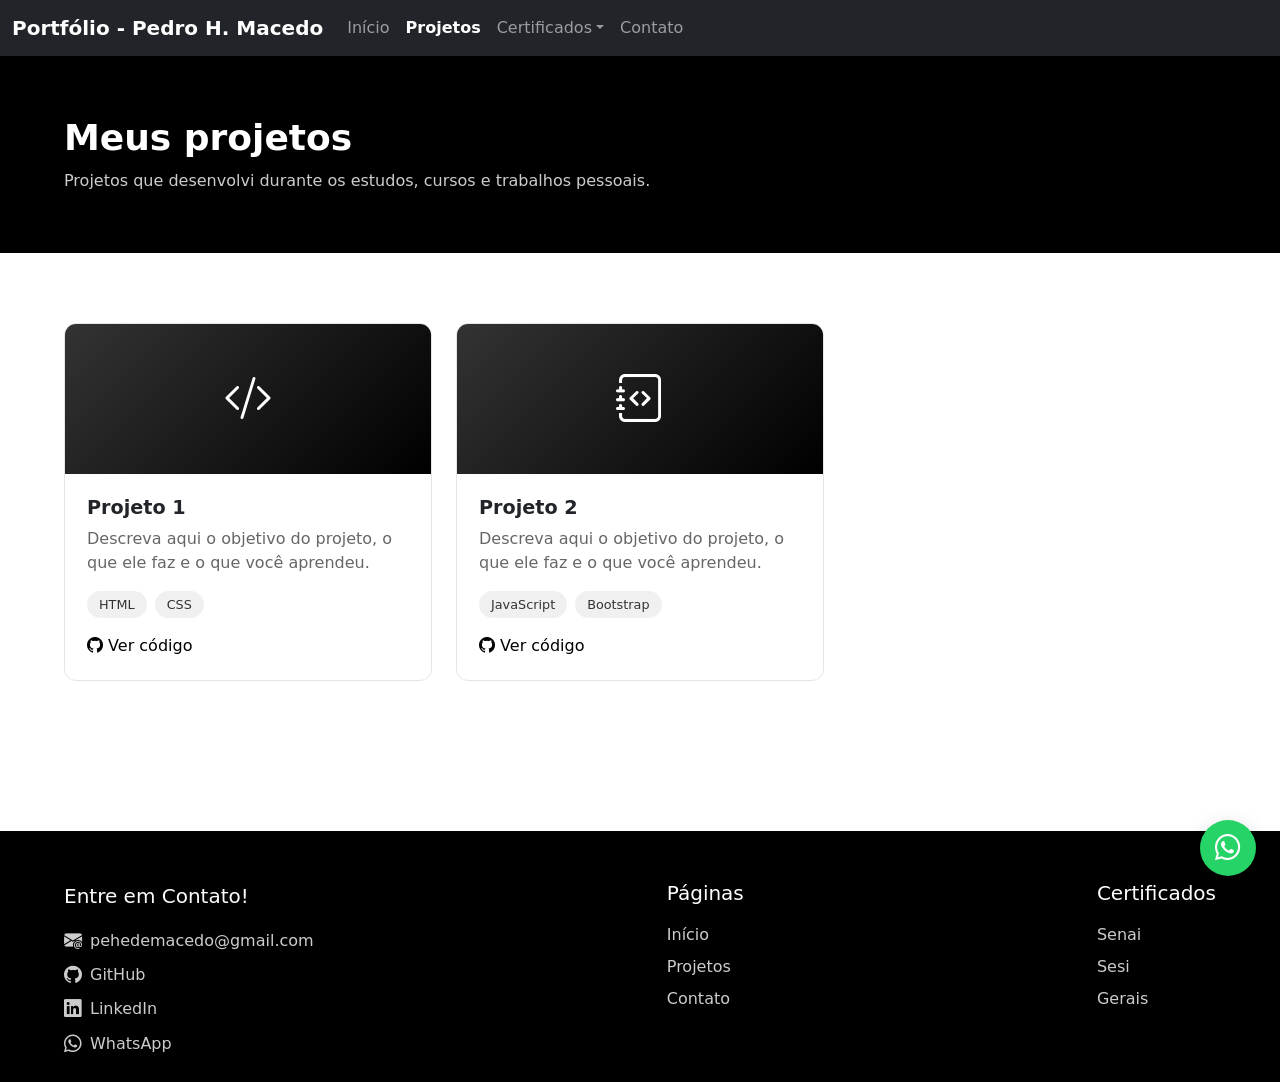
==== pages/projetos.html @ 0c910631 "Add files via upload" ====
<!doctype html>
<html lang="pt-br">

<head>
    <meta charset="utf-8">
    <meta name="viewport" content="width=device-width, initial-scale=1">
    <title>Projetos - Pedro H. Macedo</title>
    <link rel="stylesheet" href="../css/style.css">
    <link rel="stylesheet" href="https://cdn.jsdelivr.net/npm/bootstrap-icons@1.11.3/font/bootstrap-icons.min.css">
    <link href="https://cdn.jsdelivr.net/npm/bootstrap@5.3.8/dist/css/bootstrap.min.css" rel="stylesheet"
        integrity="sha384-sRIl4kxILFvY47J16cr9ZwB07vP4J8+LH7qKQnuqkuIAvNWLzeN8tE5YBujZqJLB" crossorigin="anonymous">
    <script>document.documentElement.classList.add("js");</script>
</head>

<body>
    <nav class="navbar navbar-expand-md navbar-dark bg-dark" aria-label="Navegação principal">
        <div class="container-fluid">
            <a class="navbar-brand" href="/index.html">Portfólio - Pedro H. Macedo</a>
            <button class="navbar-toggler" type="button" data-bs-toggle="collapse" data-bs-target="#menuPrincipal"
                aria-controls="menuPrincipal" aria-expanded="false" aria-label="Alternar navegação">
                <span class="navbar-toggler-icon"></span>
            </button>
            <div class="collapse navbar-collapse" id="menuPrincipal">
                <ul class="navbar-nav me-auto mb-2 mb-md-0">
                    <li class="nav-item">
                        <a class="nav-link" href="/index.html">Início</a>
                    </li>
                    <li class="nav-item">
                        <a class="nav-link active" aria-current="page" href="/pages/projetos.html">Projetos</a>
                    </li>
                    <li class="nav-item dropdown">
                        <a class="nav-link dropdown-toggle" href="#" data-bs-toggle="dropdown"
                            aria-expanded="false">Certificados</a>
                        <ul class="dropdown-menu">
                            <li><a class="dropdown-item" href="/pages/certificados/senai.html">Senai</a></li>
                            <li><a class="dropdown-item" href="/pages/certificados/sesi.html">Sesi</a></li>
                            <li><a class="dropdown-item" href="/pages/certificados/gerais.html">Gerais</a></li>
                        </ul>
                    </li>
                    <li class="nav-item">
                        <a class="nav-link" href="/index.html#contato">Contato</a>
                    </li>
                </ul>
            </div>
        </div>
    </nav>

    <header class="pagina-topo">
        <div class="secao-container">
            <h1>Meus projetos</h1>
            <p>Projetos que desenvolvi durante os estudos, cursos e trabalhos pessoais.</p>
        </div>
    </header>

    <main>
        <section class="secao reveal">
            <div class="secao-container">
                <div class="row g-4">
                    <div class="col-md-6 col-lg-4">
                        <article class="projeto-card">
                            <div class="projeto-thumb"><i class="bi bi-code-slash"></i></div>
                            <div class="projeto-corpo">
                                <h3>Projeto 1</h3>
                                <p>Descreva aqui o objetivo do projeto, o que ele faz e o que você aprendeu.</p>
                                <div class="projeto-tags">
                                    <span class="tag">HTML</span>
                                    <span class="tag">CSS</span>
                                </div>
                                <a class="projeto-link" href="https://github.com/pehedemacedo" target="_blank"
                                    rel="noopener">
                                    <i class="bi bi-github"></i> Ver código
                                </a>
                            </div>
                        </article>
                    </div>

                    <div class="col-md-6 col-lg-4">
                        <article class="projeto-card">
                            <div class="projeto-thumb"><i class="bi bi-journal-code"></i></div>
                            <div class="projeto-corpo">
                                <h3>Projeto 2</h3>
                                <p>Descreva aqui o objetivo do projeto, o que ele faz e o que você aprendeu.</p>
                                <div class="projeto-tags">
                                    <span class="tag">JavaScript</span>
                                    <span class="tag">Bootstrap</span>
                                </div>
                                <a class="projeto-link" href="https://github.com/pehedemacedo" target="_blank"
                                    rel="noopener">
                                    <i class="bi bi-github"></i> Ver código
                                </a>
                            </div>
                        </article>
                    </div>

                    <!-- <div class="col-md-6 col-lg-4">
                        <article class="projeto-card">
                            <div class="projeto-thumb"><i class="bi bi-camera-fill"></i></div>
                            <div class="projeto-corpo">
                                <h3>Projeto 6</h3>
                                <p>Descreva aqui o objetivo do projeto, o que ele faz e o que você aprendeu.</p>
                                <div class="projeto-tags">
                                    <span class="tag">HTML</span>
                                    <span class="tag">Git</span>
                                </div>
                                <a class="projeto-link" href="https://github.com/pehedemacedo" target="_blank"
                                    rel="noopener">
                                    <i class="bi bi-github"></i> Ver código
                                </a>
                            </div>
                        </article>
                    </div> -->

                </div>
            </div>
        </section>


    </main>

    <footer class="footer">
        <div class="footer-container">
            <div class="footer-sub">
                <p>Entre em Contato!</p>

                <div class="footer-contato">
                    <a href="mailto:pehedemacedo@gmail.com">
                        <i class="bi bi-envelope-at-fill"></i>
                        pehedemacedo@gmail.com
                    </a>

                    <a href="https://github.com/pehedemacedo" target="_blank" rel="noopener">
                        <i class="bi bi-github"></i>
                        GitHub
                    </a>

                    <a href="https://br.linkedin.com/in/pedro-henrique-de-macedo-b0b282435" target="_blank"
                        rel="noopener">
                        <i class="bi bi-linkedin"></i>
                        LinkedIn
                    </a>

                    <a href="https://wa.me/5511966451310" target="_blank" rel="noopener">
                        <i class="bi bi-whatsapp"></i>
                        WhatsApp
                    </a>
                </div>
            </div>

            <div class="footer-links">
                <h5>Páginas</h5>

                <a href="/index.html">Início</a>
                <a href="/pages/projetos.html">Projetos</a>
                <a href="/index.html#contato">Contato</a>
            </div>

            <div class="footer-links">
                <h5>Certificados</h5>

                <a href="/pages/certificados/senai.html">Senai</a>
                <a href="/pages/certificados/sesi.html">Sesi</a>
                <a href="/pages/certificados/gerais.html">Gerais</a>
            </div>
        </div>
    </footer>

    <a class="whatsapp-flutuante" href="https://wa.me/5511966451310" target="_blank" rel="noopener"
        aria-label="Falar no WhatsApp">
        <i class="bi bi-whatsapp"></i>
    </a>

    <button class="voltar-topo" id="voltarTopo" type="button" aria-label="Voltar ao topo">
        <i class="bi bi-arrow-up"></i>
    </button>

    <script src="https://cdn.jsdelivr.net/npm/bootstrap@5.3.8/dist/js/bootstrap.bundle.min.js"
        integrity="sha384-FKyoEForCGlyvwx9Hj09JcYn3nv7wiPVlz7YYwJrWVcXK/BmnVDxM+D2scQbITxI"
        crossorigin="anonymous"></script>
    <script src="/js/main.js"></script>
</body>

</html>
---- css/style.css ----
html {
    scroll-behavior: smooth;
}

/* base */
body {
    background-color: #ffffff;
    color: #111111;
}

/* navbar */
.navbar-brand {
    font-weight: 600;
}

.navbar .nav-link.active {
    font-weight: 600;
}

/* hero */
.hero {
    background-color: #000;
    color: #fff;
    padding: 80px 0;
}

.hero-container {
    width: 90%;
    max-width: 1200px;
    margin: 0 auto;
    display: flex;
    align-items: center;
    justify-content: space-between;
    gap: 50px;
}

.hero-tag {
    display: inline-block;
    padding: 6px 14px;
    margin-bottom: 16px;
    border: 1px solid #444;
    border-radius: 999px;
    font-size: 0.85rem;
    color: #ccc;
}

.hero-texto h1 {
    font-size: 2.75rem;
    font-weight: 700;
    margin-bottom: 16px;
}

.hero-texto p {
    max-width: 520px;
    font-size: 1.1rem;
    color: #ccc;
}

.hero-acoes {
    display: flex;
    flex-wrap: wrap;
    gap: 12px;
    margin-top: 28px;
}

.hero-avatar {
    width: 220px;
    height: 220px;
    flex-shrink: 0;
    border: 4px solid #333;
    border-radius: 50%;
    object-fit: cover;
}

/* secoes */
.secao {
    padding: 70px 0;
}

.secao-container {
    width: 90%;
    max-width: 1200px;
    margin: 0 auto;
}

.secao-titulo {
    font-size: 2rem;
    font-weight: 700;
    margin-bottom: 12px;
}

.secao-texto {
    max-width: 720px;
    margin-bottom: 32px;
    color: #555;
}

.secao-acao {
    margin-top: 40px;
    text-align: center;
}

.pagina-topo {
    background-color: #000;
    color: #fff;
    padding: 60px 0;
}

.pagina-topo h1 {
    font-size: 2.25rem;
    font-weight: 700;
    margin-bottom: 10px;
}

.pagina-topo p {
    max-width: 720px;
    margin: 0;
    color: #ccc;
}
/* sobre */
.sobre-infos {
    display: flex;
    flex-wrap: wrap;
    gap: 14px 32px;
    list-style: none;
    padding: 0;
    margin: 0;
}

.sobre-infos li {
    display: flex;
    align-items: center;
    gap: 8px;
    color: #333;
}

.sobre-infos i {
    color: #000;
}

/* skills */
.skills {
    display: flex;
    flex-wrap: wrap;
    gap: 12px;
}

.skill {
    display: inline-flex;
    align-items: center;
    gap: 8px;
    padding: 10px 18px;
    border: 1px solid #ddd;
    border-radius: 999px;
    background-color: #f7f7f7;
    font-weight: 500;
}

/* projetos */
.projeto-card {
    height: 100%;
    display: flex;
    flex-direction: column;
    border: 1px solid #e5e5e5;
    border-radius: 12px;
    background-color: #fff;
    overflow: hidden;
    transition: transform 0.25s ease, box-shadow 0.25s ease;
}

.projeto-card:hover {
    transform: translateY(-6px);
    box-shadow: 0 12px 28px rgba(0, 0, 0, 0.12);
}

.projeto-thumb {
    height: 150px;
    display: flex;
    align-items: center;
    justify-content: center;
    font-size: 3rem;
    color: #fff;
    background: linear-gradient(135deg, #333333, #000000);
}

.projeto-corpo {
    display: flex;
    flex-direction: column;
    flex-grow: 1;
    padding: 22px;
}

.projeto-corpo h3 {
    font-size: 1.2rem;
    font-weight: 600;
    margin-bottom: 8px;
}

.projeto-corpo p {
    flex-grow: 1;
    color: #666;
}

.projeto-tags {
    display: flex;
    flex-wrap: wrap;
    gap: 8px;
    margin-bottom: 16px;
}

.tag {
    padding: 4px 12px;
    border-radius: 999px;
    background-color: #f0f0f0;
    font-size: 0.8rem;
    color: #333;
}

.projeto-link {
    font-weight: 500;
    color: #000;
    text-decoration: none;
}

.projeto-link:hover {
    color: #000;
    text-decoration: underline;
}
/* certificados */
.cert-resumo {
    display: block;
    height: 100%;
    padding: 28px;
    border: 1px solid #e5e5e5;
    border-radius: 12px;
    background-color: #fff;
    color: #111;
    text-decoration: none;
    transition: transform 0.25s ease, box-shadow 0.25s ease;
}

.cert-resumo:hover {
    transform: translateY(-6px);
    box-shadow: 0 12px 28px rgba(0, 0, 0, 0.12);
    color: #111;
}

.cert-resumo i {
    display: block;
    margin-bottom: 14px;
    font-size: 2rem;
}

.cert-resumo h3 {
    font-size: 1.15rem;
    font-weight: 600;
    margin-bottom: 8px;
}

.cert-resumo p {
    margin: 0;
    color: #666;
}

.cert-card {
    height: 100%;
    display: flex;
    flex-direction: column;
    border: 1px solid #e5e5e5;
    border-radius: 12px;
    background-color: #fff;
    overflow: hidden;
}

.cert-thumb {
    width: 100%;
    height: 170px;
    display: flex;
    align-items: center;
    justify-content: center;
    padding: 0;
    border: none;
    font-size: 2.75rem;
    color: #fff;
    background: linear-gradient(135deg, #333333, #000000);
    cursor: pointer;
}

.cert-corpo {
    padding: 22px;
}

.cert-corpo h3 {
    font-size: 1.15rem;
    font-weight: 600;
    margin-bottom: 12px;
}

.cert-meta {
    display: flex;
    flex-direction: column;
    gap: 6px;
    list-style: none;
    padding: 0;
    margin: 0;
    color: #555;
}

.cert-meta li {
    display: flex;
    align-items: center;
    gap: 8px;
}

.cert-preview {
    display: flex;
    align-items: center;
    justify-content: center;
    aspect-ratio: 4 / 3;
    border-radius: 8px;
    font-size: 4rem;
    color: #fff;
    background: linear-gradient(135deg, #333333, #000000);
}

/* contato */
.contato {
    background-color: #f7f7f7;
}

.contato-canais {
    display: grid;
    grid-template-columns: repeat(4, minmax(0, 1fr));
    gap: 16px;
}

.contato-canal {
    display: flex;
    flex-direction: column;
    align-items: center;
    gap: 6px;
    padding: 26px 16px;
    border: 1px solid #e5e5e5;
    border-radius: 12px;
    background-color: #fff;
    color: #111;
    text-align: center;
    text-decoration: none;
    transition: transform 0.25s ease, box-shadow 0.25s ease;
}

.contato-canal:hover {
    transform: translateY(-6px);
    box-shadow: 0 12px 28px rgba(0, 0, 0, 0.12);
    color: #111;
}

.contato-canal i {
    margin-bottom: 4px;
    font-size: 1.75rem;
}

.contato-canal span {
    font-size: 0.85rem;
    color: #777;
}

.contato-canal strong {
    font-weight: 600;
    word-break: break-word;
}
/* footer */
.footer {
    background-color: #000;
    color: white;
    margin-top: 80px;
    padding-top: 50px;
    padding-bottom: 25px;
}

.footer-container {
    width: 90%;
    max-width: 1200px;
    margin: 0 auto;
    display: flex;
    justify-content: space-between;
    gap: 50px;
}

.footer-sub p {
    font-weight: 500;
    font-size: 20px;
    color: #fcfbfb;
}

.footer-contato {
    display: flex;
    flex-direction: column;
    gap: 8px;
    margin-top: 15px;
}

.footer-contato a {
    display: flex;
    align-items: center;
    gap: 8px;
    color: #ccc;
    text-decoration: none;
}

.footer-contato a:hover {
    color: white;
}

.footer-contato i {
    font-size: 1.1rem;
    color: #ccc;
}

.footer-contato a:hover i {
    color: white;
}

.footer-links {
    display: flex;
    flex-direction: column;
    gap: 8px;
}

.footer-links h5 {
    margin-bottom: 10px;
    color: white;
}

.footer-links a {
    color: #ccc;
    text-decoration: none;
}

.footer-links a:hover {
    color: white;
}

/* flutuantes */
.whatsapp-flutuante {
    position: fixed;
    right: 24px;
    bottom: 24px;
    width: 56px;
    height: 56px;
    display: flex;
    align-items: center;
    justify-content: center;
    border-radius: 50%;
    background-color: #25d366;
    font-size: 1.6rem;
    color: #fff;
    text-decoration: none;
    box-shadow: 0 8px 20px rgba(0, 0, 0, 0.25);
    z-index: 1030;
    transition: transform 0.25s ease;
}

.whatsapp-flutuante:hover {
    transform: scale(1.06);
    color: #fff;
}

.voltar-topo {
    position: fixed;
    right: 24px;
    bottom: 92px;
    width: 48px;
    height: 48px;
    display: flex;
    align-items: center;
    justify-content: center;
    border: none;
    border-radius: 50%;
    background-color: #000;
    font-size: 1.2rem;
    color: #fff;
    cursor: pointer;
    opacity: 0;
    visibility: hidden;
    z-index: 1030;
    transition: opacity 0.25s ease, visibility 0.25s ease;
}

.voltar-topo.visivel {
    opacity: 1;
    visibility: visible;
}
/* animacao */
html.js .reveal {
    opacity: 0;
    transform: translateY(24px);
    transition: opacity 0.6s ease, transform 0.6s ease;
}

html.js .reveal.visivel {
    opacity: 1;
    transform: none;
}

/* responsivo */
@media (max-width: 992px) {
    .contato-canais {
        grid-template-columns: repeat(2, minmax(0, 1fr));
    }
}

@media (max-width: 768px) {
    .hero {
        padding: 60px 0;
    }

    .hero-container {
        flex-direction: column-reverse;
        text-align: center;
    }

    .hero-texto h1 {
        font-size: 2rem;
    }

    .hero-texto p {
        max-width: none;
    }

    .hero-acoes {
        justify-content: center;
    }

    .secao {
        padding: 50px 0;
    }

    .footer-container {
        flex-direction: column;
        gap: 30px;
    }
}

@media (max-width: 576px) {
    .secao-titulo {
        font-size: 1.6rem;
    }

    .contato-canais {
        grid-template-columns: minmax(0, 1fr);
    }
}
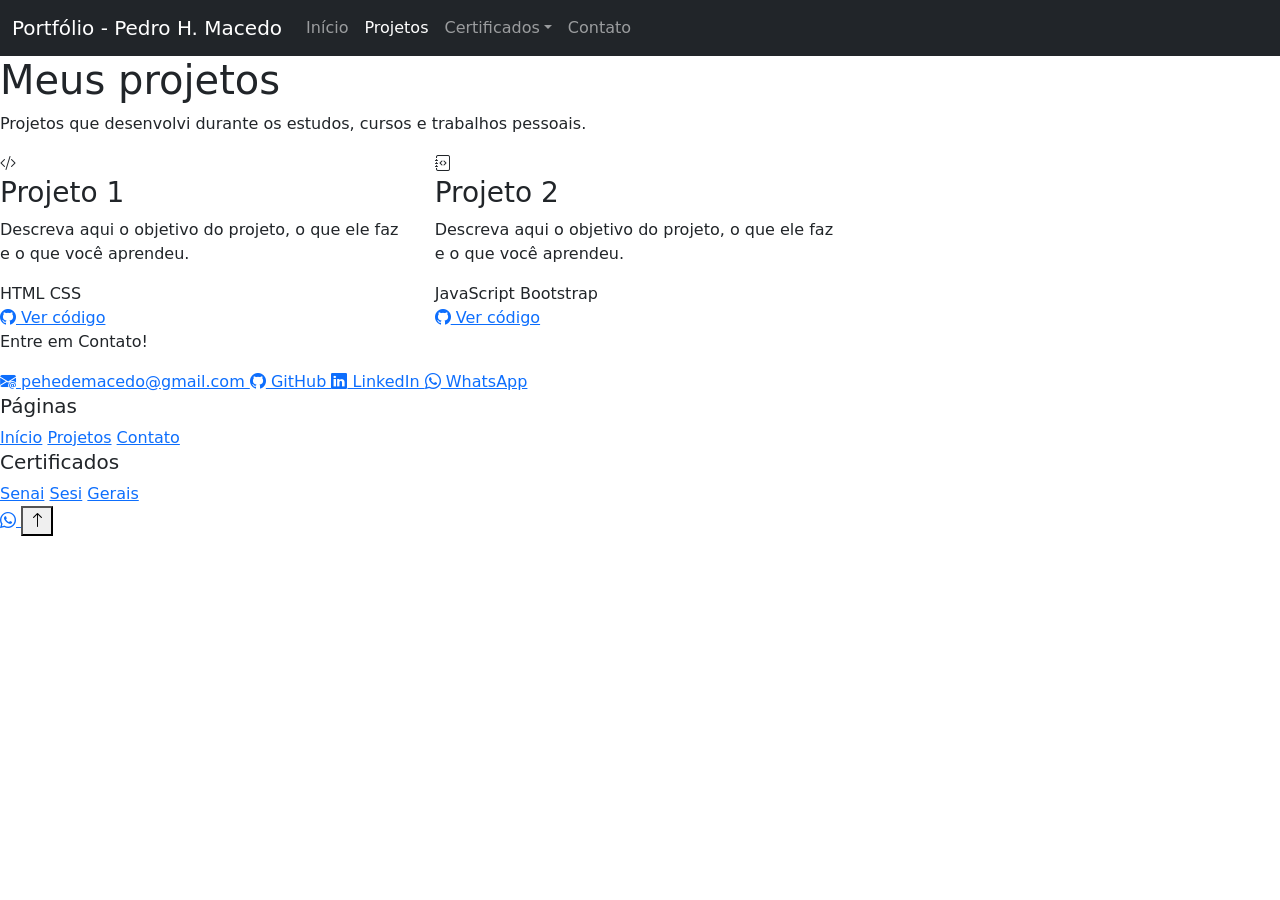
==== commit 233f2ace: "Add files via upload" ====
--- a/pages/projetos.html
+++ b/pages/projetos.html
@@ -5,7 +5,7 @@
     <meta charset="utf-8">
     <meta name="viewport" content="width=device-width, initial-scale=1">
     <title>Projetos - Pedro H. Macedo</title>
-    <link rel="stylesheet" href="../css/style.css">
+    <link rel="stylesheet" href="css/style.css">
     <link rel="stylesheet" href="https://cdn.jsdelivr.net/npm/bootstrap-icons@1.11.3/font/bootstrap-icons.min.css">
     <link href="https://cdn.jsdelivr.net/npm/bootstrap@5.3.8/dist/css/bootstrap.min.css" rel="stylesheet"
         integrity="sha384-sRIl4kxILFvY47J16cr9ZwB07vP4J8+LH7qKQnuqkuIAvNWLzeN8tE5YBujZqJLB" crossorigin="anonymous">
@@ -15,7 +15,7 @@
 <body>
     <nav class="navbar navbar-expand-md navbar-dark bg-dark" aria-label="Navegação principal">
         <div class="container-fluid">
-            <a class="navbar-brand" href="/index.html">Portfólio - Pedro H. Macedo</a>
+            <a class="navbar-brand" href="index.html">Portfólio - Pedro H. Macedo</a>
             <button class="navbar-toggler" type="button" data-bs-toggle="collapse" data-bs-target="#menuPrincipal"
                 aria-controls="menuPrincipal" aria-expanded="false" aria-label="Alternar navegação">
                 <span class="navbar-toggler-icon"></span>
@@ -23,22 +23,22 @@
             <div class="collapse navbar-collapse" id="menuPrincipal">
                 <ul class="navbar-nav me-auto mb-2 mb-md-0">
                     <li class="nav-item">
-                        <a class="nav-link" href="/index.html">Início</a>
+                        <a class="nav-link" href="index.html">Início</a>
                     </li>
                     <li class="nav-item">
-                        <a class="nav-link active" aria-current="page" href="/pages/projetos.html">Projetos</a>
+                        <a class="nav-link active" aria-current="page" href="pages/projetos.html">Projetos</a>
                     </li>
                     <li class="nav-item dropdown">
                         <a class="nav-link dropdown-toggle" href="#" data-bs-toggle="dropdown"
                             aria-expanded="false">Certificados</a>
                         <ul class="dropdown-menu">
-                            <li><a class="dropdown-item" href="/pages/certificados/senai.html">Senai</a></li>
-                            <li><a class="dropdown-item" href="/pages/certificados/sesi.html">Sesi</a></li>
-                            <li><a class="dropdown-item" href="/pages/certificados/gerais.html">Gerais</a></li>
+                            <li><a class="dropdown-item" href="pages/certificados/senai.html">Senai</a></li>
+                            <li><a class="dropdown-item" href="pages/certificados/sesi.html">Sesi</a></li>
+                            <li><a class="dropdown-item" href="pages/certificados/gerais.html">Gerais</a></li>
                         </ul>
                     </li>
                     <li class="nav-item">
-                        <a class="nav-link" href="/index.html#contato">Contato</a>
+                        <a class="nav-link" href="index.html#contato">Contato</a>
                     </li>
                 </ul>
             </div>
@@ -149,17 +149,17 @@
             <div class="footer-links">
                 <h5>Páginas</h5>
 
-                <a href="/index.html">Início</a>
-                <a href="/pages/projetos.html">Projetos</a>
-                <a href="/index.html#contato">Contato</a>
+                <a href="index.html">Início</a>
+                <a href="pages/projetos.html">Projetos</a>
+                <a href="index.html#contato">Contato</a>
             </div>
 
             <div class="footer-links">
                 <h5>Certificados</h5>
 
-                <a href="/pages/certificados/senai.html">Senai</a>
-                <a href="/pages/certificados/sesi.html">Sesi</a>
-                <a href="/pages/certificados/gerais.html">Gerais</a>
+                <a href="pages/certificados/senai.html">Senai</a>
+                <a href="pages/certificados/sesi.html">Sesi</a>
+                <a href="pages/certificados/gerais.html">Gerais</a>
             </div>
         </div>
     </footer>
@@ -176,7 +176,7 @@
     <script src="https://cdn.jsdelivr.net/npm/bootstrap@5.3.8/dist/js/bootstrap.bundle.min.js"
         integrity="sha384-FKyoEForCGlyvwx9Hj09JcYn3nv7wiPVlz7YYwJrWVcXK/BmnVDxM+D2scQbITxI"
         crossorigin="anonymous"></script>
-    <script src="/js/main.js"></script>
+    <script src="js/main.js"></script>
 </body>
 
 </html>
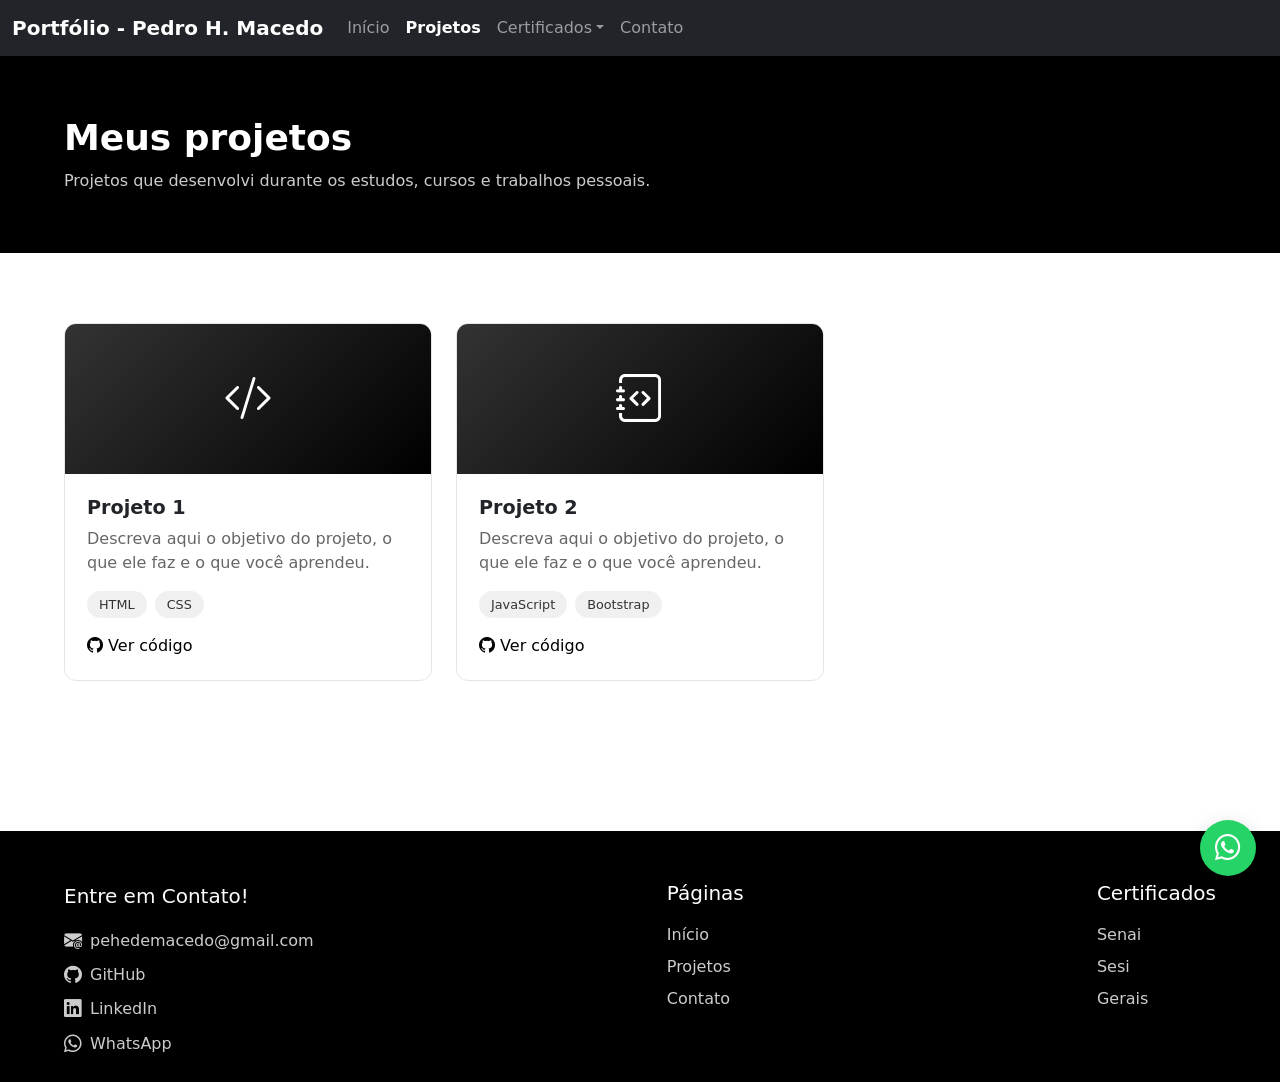
==== commit fc69fb89: "Add files via upload" ====
--- a/pages/projetos.html
+++ b/pages/projetos.html
@@ -5,7 +5,7 @@
     <meta charset="utf-8">
     <meta name="viewport" content="width=device-width, initial-scale=1">
     <title>Projetos - Pedro H. Macedo</title>
-    <link rel="stylesheet" href="css/style.css">
+    <link rel="stylesheet" href="../css/style.css">
     <link rel="stylesheet" href="https://cdn.jsdelivr.net/npm/bootstrap-icons@1.11.3/font/bootstrap-icons.min.css">
     <link href="https://cdn.jsdelivr.net/npm/bootstrap@5.3.8/dist/css/bootstrap.min.css" rel="stylesheet"
         integrity="sha384-sRIl4kxILFvY47J16cr9ZwB07vP4J8+LH7qKQnuqkuIAvNWLzeN8tE5YBujZqJLB" crossorigin="anonymous">
@@ -15,7 +15,7 @@
 <body>
     <nav class="navbar navbar-expand-md navbar-dark bg-dark" aria-label="Navegação principal">
         <div class="container-fluid">
-            <a class="navbar-brand" href="index.html">Portfólio - Pedro H. Macedo</a>
+            <a class="navbar-brand" href="../index.html">Portfólio - Pedro H. Macedo</a>
             <button class="navbar-toggler" type="button" data-bs-toggle="collapse" data-bs-target="#menuPrincipal"
                 aria-controls="menuPrincipal" aria-expanded="false" aria-label="Alternar navegação">
                 <span class="navbar-toggler-icon"></span>
@@ -23,22 +23,22 @@
             <div class="collapse navbar-collapse" id="menuPrincipal">
                 <ul class="navbar-nav me-auto mb-2 mb-md-0">
                     <li class="nav-item">
-                        <a class="nav-link" href="index.html">Início</a>
+                        <a class="nav-link" href="../index.html">Início</a>
                     </li>
                     <li class="nav-item">
-                        <a class="nav-link active" aria-current="page" href="pages/projetos.html">Projetos</a>
+                        <a class="nav-link active" aria-current="page" href="projetos.html">Projetos</a>
                     </li>
                     <li class="nav-item dropdown">
                         <a class="nav-link dropdown-toggle" href="#" data-bs-toggle="dropdown"
                             aria-expanded="false">Certificados</a>
                         <ul class="dropdown-menu">
-                            <li><a class="dropdown-item" href="pages/certificados/senai.html">Senai</a></li>
-                            <li><a class="dropdown-item" href="pages/certificados/sesi.html">Sesi</a></li>
-                            <li><a class="dropdown-item" href="pages/certificados/gerais.html">Gerais</a></li>
+                            <li><a class="dropdown-item" href="certificados/senai.html">Senai</a></li>
+                            <li><a class="dropdown-item" href="certificados/sesi.html">Sesi</a></li>
+                            <li><a class="dropdown-item" href="certificados/gerais.html">Gerais</a></li>
                         </ul>
                     </li>
                     <li class="nav-item">
-                        <a class="nav-link" href="index.html#contato">Contato</a>
+                        <a class="nav-link" href="../index.html#contato">Contato</a>
                     </li>
                 </ul>
             </div>
@@ -176,7 +176,7 @@
     <script src="https://cdn.jsdelivr.net/npm/bootstrap@5.3.8/dist/js/bootstrap.bundle.min.js"
         integrity="sha384-FKyoEForCGlyvwx9Hj09JcYn3nv7wiPVlz7YYwJrWVcXK/BmnVDxM+D2scQbITxI"
         crossorigin="anonymous"></script>
-    <script src="js/main.js"></script>
+    <script src="../js/main.js"></script>
 </body>
 
 </html>
--- a/css/style.css
+++ b/css/style.css
@@ -0,0 +1,553 @@
+html {
+    scroll-behavior: smooth;
+}
+
+/* base */
+body {
+    background-color: #ffffff;
+    color: #111111;
+}
+
+/* navbar */
+.navbar-brand {
+    font-weight: 600;
+}
+
+.navbar .nav-link.active {
+    font-weight: 600;
+}
+
+/* hero */
+.hero {
+    background-color: #000;
+    color: #fff;
+    padding: 80px 0;
+}
+
+.hero-container {
+    width: 90%;
+    max-width: 1200px;
+    margin: 0 auto;
+    display: flex;
+    align-items: center;
+    justify-content: space-between;
+    gap: 50px;
+}
+
+.hero-tag {
+    display: inline-block;
+    padding: 6px 14px;
+    margin-bottom: 16px;
+    border: 1px solid #444;
+    border-radius: 999px;
+    font-size: 0.85rem;
+    color: #ccc;
+}
+
+.hero-texto h1 {
+    font-size: 2.75rem;
+    font-weight: 700;
+    margin-bottom: 16px;
+}
+
+.hero-texto p {
+    max-width: 520px;
+    font-size: 1.1rem;
+    color: #ccc;
+}
+
+.hero-acoes {
+    display: flex;
+    flex-wrap: wrap;
+    gap: 12px;
+    margin-top: 28px;
+}
+
+.hero-avatar {
+    width: 220px;
+    height: 220px;
+    flex-shrink: 0;
+    border: 4px solid #333;
+    border-radius: 50%;
+    object-fit: cover;
+}
+
+/* secoes */
+.secao {
+    padding: 70px 0;
+}
+
+.secao-container {
+    width: 90%;
+    max-width: 1200px;
+    margin: 0 auto;
+}
+
+.secao-titulo {
+    font-size: 2rem;
+    font-weight: 700;
+    margin-bottom: 12px;
+}
+
+.secao-texto {
+    max-width: 720px;
+    margin-bottom: 32px;
+    color: #555;
+}
+
+.secao-acao {
+    margin-top: 40px;
+    text-align: center;
+}
+
+.pagina-topo {
+    background-color: #000;
+    color: #fff;
+    padding: 60px 0;
+}
+
+.pagina-topo h1 {
+    font-size: 2.25rem;
+    font-weight: 700;
+    margin-bottom: 10px;
+}
+
+.pagina-topo p {
+    max-width: 720px;
+    margin: 0;
+    color: #ccc;
+}
+/* sobre */
+.sobre-infos {
+    display: flex;
+    flex-wrap: wrap;
+    gap: 14px 32px;
+    list-style: none;
+    padding: 0;
+    margin: 0;
+}
+
+.sobre-infos li {
+    display: flex;
+    align-items: center;
+    gap: 8px;
+    color: #333;
+}
+
+.sobre-infos i {
+    color: #000;
+}
+
+/* skills */
+.skills {
+    display: flex;
+    flex-wrap: wrap;
+    gap: 12px;
+}
+
+.skill {
+    display: inline-flex;
+    align-items: center;
+    gap: 8px;
+    padding: 10px 18px;
+    border: 1px solid #ddd;
+    border-radius: 999px;
+    background-color: #f7f7f7;
+    font-weight: 500;
+}
+
+/* projetos */
+.projeto-card {
+    height: 100%;
+    display: flex;
+    flex-direction: column;
+    border: 1px solid #e5e5e5;
+    border-radius: 12px;
+    background-color: #fff;
+    overflow: hidden;
+    transition: transform 0.25s ease, box-shadow 0.25s ease;
+}
+
+.projeto-card:hover {
+    transform: translateY(-6px);
+    box-shadow: 0 12px 28px rgba(0, 0, 0, 0.12);
+}
+
+.projeto-thumb {
+    height: 150px;
+    display: flex;
+    align-items: center;
+    justify-content: center;
+    font-size: 3rem;
+    color: #fff;
+    background: linear-gradient(135deg, #333333, #000000);
+}
+
+.projeto-corpo {
+    display: flex;
+    flex-direction: column;
+    flex-grow: 1;
+    padding: 22px;
+}
+
+.projeto-corpo h3 {
+    font-size: 1.2rem;
+    font-weight: 600;
+    margin-bottom: 8px;
+}
+
+.projeto-corpo p {
+    flex-grow: 1;
+    color: #666;
+}
+
+.projeto-tags {
+    display: flex;
+    flex-wrap: wrap;
+    gap: 8px;
+    margin-bottom: 16px;
+}
+
+.tag {
+    padding: 4px 12px;
+    border-radius: 999px;
+    background-color: #f0f0f0;
+    font-size: 0.8rem;
+    color: #333;
+}
+
+.projeto-link {
+    font-weight: 500;
+    color: #000;
+    text-decoration: none;
+}
+
+.projeto-link:hover {
+    color: #000;
+    text-decoration: underline;
+}
+/* certificados */
+.cert-resumo {
+    display: block;
+    height: 100%;
+    padding: 28px;
+    border: 1px solid #e5e5e5;
+    border-radius: 12px;
+    background-color: #fff;
+    color: #111;
+    text-decoration: none;
+    transition: transform 0.25s ease, box-shadow 0.25s ease;
+}
+
+.cert-resumo:hover {
+    transform: translateY(-6px);
+    box-shadow: 0 12px 28px rgba(0, 0, 0, 0.12);
+    color: #111;
+}
+
+.cert-resumo i {
+    display: block;
+    margin-bottom: 14px;
+    font-size: 2rem;
+}
+
+.cert-resumo h3 {
+    font-size: 1.15rem;
+    font-weight: 600;
+    margin-bottom: 8px;
+}
+
+.cert-resumo p {
+    margin: 0;
+    color: #666;
+}
+
+.cert-card {
+    height: 100%;
+    display: flex;
+    flex-direction: column;
+    border: 1px solid #e5e5e5;
+    border-radius: 12px;
+    background-color: #fff;
+    overflow: hidden;
+}
+
+.cert-thumb {
+    width: 100%;
+    height: 170px;
+    display: flex;
+    align-items: center;
+    justify-content: center;
+    padding: 0;
+    border: none;
+    font-size: 2.75rem;
+    color: #fff;
+    background: linear-gradient(135deg, #333333, #000000);
+    cursor: pointer;
+}
+
+.cert-corpo {
+    padding: 22px;
+}
+
+.cert-corpo h3 {
+    font-size: 1.15rem;
+    font-weight: 600;
+    margin-bottom: 12px;
+}
+
+.cert-meta {
+    display: flex;
+    flex-direction: column;
+    gap: 6px;
+    list-style: none;
+    padding: 0;
+    margin: 0;
+    color: #555;
+}
+
+.cert-meta li {
+    display: flex;
+    align-items: center;
+    gap: 8px;
+}
+
+.cert-preview {
+    display: flex;
+    align-items: center;
+    justify-content: center;
+    aspect-ratio: 4 / 3;
+    border-radius: 8px;
+    font-size: 4rem;
+    color: #fff;
+    background: linear-gradient(135deg, #333333, #000000);
+}
+
+/* contato */
+.contato {
+    background-color: #f7f7f7;
+}
+
+.contato-canais {
+    display: grid;
+    grid-template-columns: repeat(4, minmax(0, 1fr));
+    gap: 16px;
+}
+
+.contato-canal {
+    display: flex;
+    flex-direction: column;
+    align-items: center;
+    gap: 6px;
+    padding: 26px 16px;
+    border: 1px solid #e5e5e5;
+    border-radius: 12px;
+    background-color: #fff;
+    color: #111;
+    text-align: center;
+    text-decoration: none;
+    transition: transform 0.25s ease, box-shadow 0.25s ease;
+}
+
+.contato-canal:hover {
+    transform: translateY(-6px);
+    box-shadow: 0 12px 28px rgba(0, 0, 0, 0.12);
+    color: #111;
+}
+
+.contato-canal i {
+    margin-bottom: 4px;
+    font-size: 1.75rem;
+}
+
+.contato-canal span {
+    font-size: 0.85rem;
+    color: #777;
+}
+
+.contato-canal strong {
+    font-weight: 600;
+    word-break: break-word;
+}
+/* footer */
+.footer {
+    background-color: #000;
+    color: white;
+    margin-top: 80px;
+    padding-top: 50px;
+    padding-bottom: 25px;
+}
+
+.footer-container {
+    width: 90%;
+    max-width: 1200px;
+    margin: 0 auto;
+    display: flex;
+    justify-content: space-between;
+    gap: 50px;
+}
+
+.footer-sub p {
+    font-weight: 500;
+    font-size: 20px;
+    color: #fcfbfb;
+}
+
+.footer-contato {
+    display: flex;
+    flex-direction: column;
+    gap: 8px;
+    margin-top: 15px;
+}
+
+.footer-contato a {
+    display: flex;
+    align-items: center;
+    gap: 8px;
+    color: #ccc;
+    text-decoration: none;
+}
+
+.footer-contato a:hover {
+    color: white;
+}
+
+.footer-contato i {
+    font-size: 1.1rem;
+    color: #ccc;
+}
+
+.footer-contato a:hover i {
+    color: white;
+}
+
+.footer-links {
+    display: flex;
+    flex-direction: column;
+    gap: 8px;
+}
+
+.footer-links h5 {
+    margin-bottom: 10px;
+    color: white;
+}
+
+.footer-links a {
+    color: #ccc;
+    text-decoration: none;
+}
+
+.footer-links a:hover {
+    color: white;
+}
+
+/* flutuantes */
+.whatsapp-flutuante {
+    position: fixed;
+    right: 24px;
+    bottom: 24px;
+    width: 56px;
+    height: 56px;
+    display: flex;
+    align-items: center;
+    justify-content: center;
+    border-radius: 50%;
+    background-color: #25d366;
+    font-size: 1.6rem;
+    color: #fff;
+    text-decoration: none;
+    box-shadow: 0 8px 20px rgba(0, 0, 0, 0.25);
+    z-index: 1030;
+    transition: transform 0.25s ease;
+}
+
+.whatsapp-flutuante:hover {
+    transform: scale(1.06);
+    color: #fff;
+}
+
+.voltar-topo {
+    position: fixed;
+    right: 24px;
+    bottom: 92px;
+    width: 48px;
+    height: 48px;
+    display: flex;
+    align-items: center;
+    justify-content: center;
+    border: none;
+    border-radius: 50%;
+    background-color: #000;
+    font-size: 1.2rem;
+    color: #fff;
+    cursor: pointer;
+    opacity: 0;
+    visibility: hidden;
+    z-index: 1030;
+    transition: opacity 0.25s ease, visibility 0.25s ease;
+}
+
+.voltar-topo.visivel {
+    opacity: 1;
+    visibility: visible;
+}
+/* animacao */
+html.js .reveal {
+    opacity: 0;
+    transform: translateY(24px);
+    transition: opacity 0.6s ease, transform 0.6s ease;
+}
+
+html.js .reveal.visivel {
+    opacity: 1;
+    transform: none;
+}
+
+/* responsivo */
+@media (max-width: 992px) {
+    .contato-canais {
+        grid-template-columns: repeat(2, minmax(0, 1fr));
+    }
+}
+
+@media (max-width: 768px) {
+    .hero {
+        padding: 60px 0;
+    }
+
+    .hero-container {
+        flex-direction: column-reverse;
+        text-align: center;
+    }
+
+    .hero-texto h1 {
+        font-size: 2rem;
+    }
+
+    .hero-texto p {
+        max-width: none;
+    }
+
+    .hero-acoes {
+        justify-content: center;
+    }
+
+    .secao {
+        padding: 50px 0;
+    }
+
+    .footer-container {
+        flex-direction: column;
+        gap: 30px;
+    }
+}
+
+@media (max-width: 576px) {
+    .secao-titulo {
+        font-size: 1.6rem;
+    }
+
+    .contato-canais {
+        grid-template-columns: minmax(0, 1fr);
+    }
+}
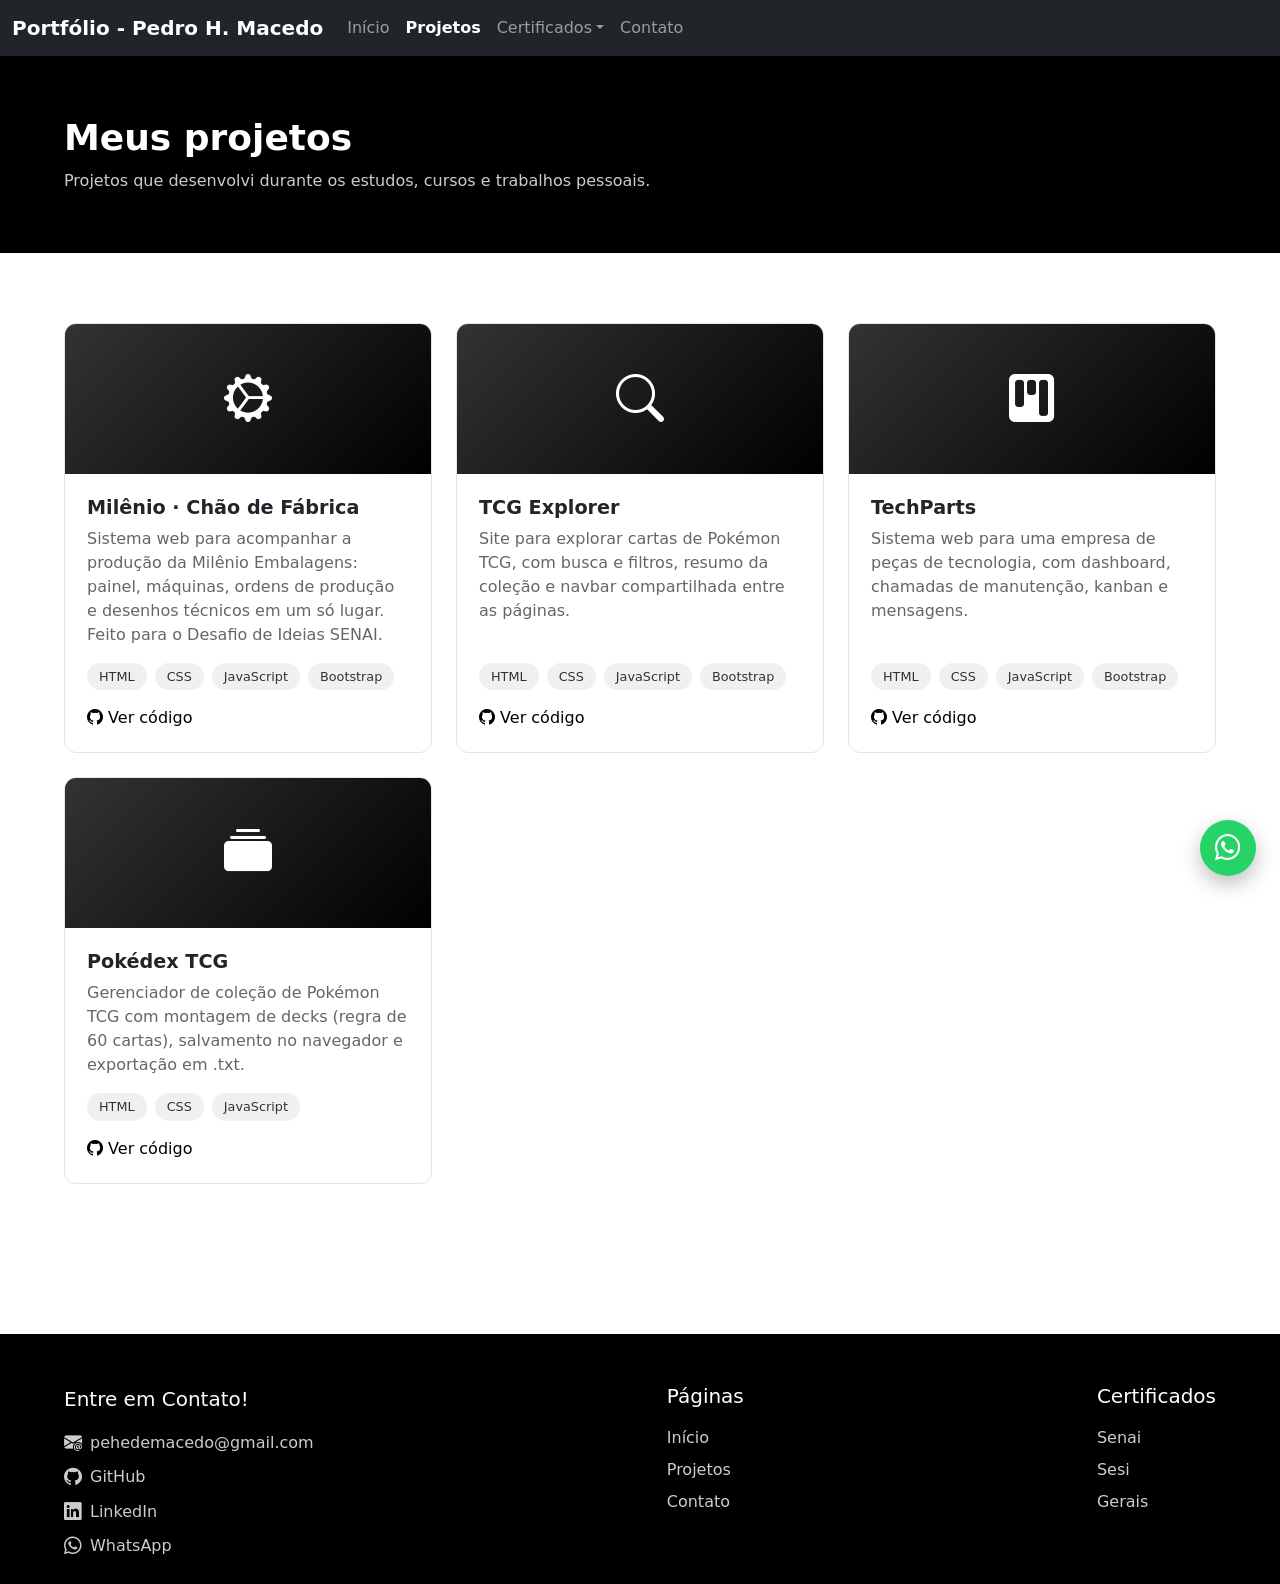
==== commit feaef977: "Add files via upload" ====
--- a/pages/projetos.html
+++ b/pages/projetos.html
@@ -58,13 +58,35 @@
                 <div class="row g-4">
                     <div class="col-md-6 col-lg-4">
                         <article class="projeto-card">
-                            <div class="projeto-thumb"><i class="bi bi-code-slash"></i></div>
-                            <div class="projeto-corpo">
-                                <h3>Projeto 1</h3>
-                                <p>Descreva aqui o objetivo do projeto, o que ele faz e o que você aprendeu.</p>
-                                <div class="projeto-tags">
-                                    <span class="tag">HTML</span>
-                                    <span class="tag">CSS</span>
+                            <div class="projeto-thumb"><i class="bi bi-gear-wide-connected"></i></div>
+                            <div class="projeto-corpo">
+                                <h3>Milênio · Chão de Fábrica</h3>
+                                <p>Sistema web para acompanhar a produção da Milênio Embalagens: painel, máquinas, ordens de produção e desenhos técnicos em um só lugar. Feito para o Desafio de Ideias SENAI.</p>
+                                <div class="projeto-tags">
+                                    <span class="tag">HTML</span>
+                                    <span class="tag">CSS</span>
+                                    <span class="tag">JavaScript</span>
+                                    <span class="tag">Bootstrap</span>
+                                </div>
+                                <a class="projeto-link" href="https://github.com/pehedemacedo/Milenio-IdeasChallangeSenai" target="_blank"
+                                    rel="noopener">
+                                    <i class="bi bi-github"></i> Ver código
+                                </a>
+                            </div>
+                        </article>
+                    </div>
+
+                    <div class="col-md-6 col-lg-4">
+                        <article class="projeto-card">
+                            <div class="projeto-thumb"><i class="bi bi-search"></i></div>
+                            <div class="projeto-corpo">
+                                <h3>TCG Explorer</h3>
+                                <p>Site para explorar cartas de Pokémon TCG, com busca e filtros, resumo da coleção e navbar compartilhada entre as páginas.</p>
+                                <div class="projeto-tags">
+                                    <span class="tag">HTML</span>
+                                    <span class="tag">CSS</span>
+                                    <span class="tag">JavaScript</span>
+                                    <span class="tag">Bootstrap</span>
                                 </div>
                                 <a class="projeto-link" href="https://github.com/pehedemacedo" target="_blank"
                                     rel="noopener">
@@ -76,11 +98,13 @@
 
                     <div class="col-md-6 col-lg-4">
                         <article class="projeto-card">
-                            <div class="projeto-thumb"><i class="bi bi-journal-code"></i></div>
-                            <div class="projeto-corpo">
-                                <h3>Projeto 2</h3>
-                                <p>Descreva aqui o objetivo do projeto, o que ele faz e o que você aprendeu.</p>
-                                <div class="projeto-tags">
+                            <div class="projeto-thumb"><i class="bi bi-kanban-fill"></i></div>
+                            <div class="projeto-corpo">
+                                <h3>TechParts</h3>
+                                <p>Sistema web para uma empresa de peças de tecnologia, com dashboard, chamadas de manutenção, kanban e mensagens.</p>
+                                <div class="projeto-tags">
+                                    <span class="tag">HTML</span>
+                                    <span class="tag">CSS</span>
                                     <span class="tag">JavaScript</span>
                                     <span class="tag">Bootstrap</span>
                                 </div>
@@ -92,15 +116,16 @@
                         </article>
                     </div>
 
-                    <!-- <div class="col-md-6 col-lg-4">
-                        <article class="projeto-card">
-                            <div class="projeto-thumb"><i class="bi bi-camera-fill"></i></div>
-                            <div class="projeto-corpo">
-                                <h3>Projeto 6</h3>
-                                <p>Descreva aqui o objetivo do projeto, o que ele faz e o que você aprendeu.</p>
-                                <div class="projeto-tags">
-                                    <span class="tag">HTML</span>
-                                    <span class="tag">Git</span>
+                    <div class="col-md-6 col-lg-4">
+                        <article class="projeto-card">
+                            <div class="projeto-thumb"><i class="bi bi-collection-fill"></i></div>
+                            <div class="projeto-corpo">
+                                <h3>Pokédex TCG</h3>
+                                <p>Gerenciador de coleção de Pokémon TCG com montagem de decks (regra de 60 cartas), salvamento no navegador e exportação em .txt.</p>
+                                <div class="projeto-tags">
+                                    <span class="tag">HTML</span>
+                                    <span class="tag">CSS</span>
+                                    <span class="tag">JavaScript</span>
                                 </div>
                                 <a class="projeto-link" href="https://github.com/pehedemacedo" target="_blank"
                                     rel="noopener">
@@ -108,8 +133,7 @@
                                 </a>
                             </div>
                         </article>
-                    </div> -->
-
+                    </div>
                 </div>
             </div>
         </section>
@@ -149,17 +173,17 @@
             <div class="footer-links">
                 <h5>Páginas</h5>
 
-                <a href="index.html">Início</a>
-                <a href="pages/projetos.html">Projetos</a>
-                <a href="index.html#contato">Contato</a>
+                <a href="../index.html">Início</a>
+                <a href="../pages/projetos.html">Projetos</a>
+                <a href="../index.html#contato">Contato</a>
             </div>
 
             <div class="footer-links">
                 <h5>Certificados</h5>
 
-                <a href="pages/certificados/senai.html">Senai</a>
-                <a href="pages/certificados/sesi.html">Sesi</a>
-                <a href="pages/certificados/gerais.html">Gerais</a>
+                <a href="../pages/certificados/senai.html">Senai</a>
+                <a href="../pages/certificados/sesi.html">Sesi</a>
+                <a href="../pages/certificados/gerais.html">Gerais</a>
             </div>
         </div>
     </footer>
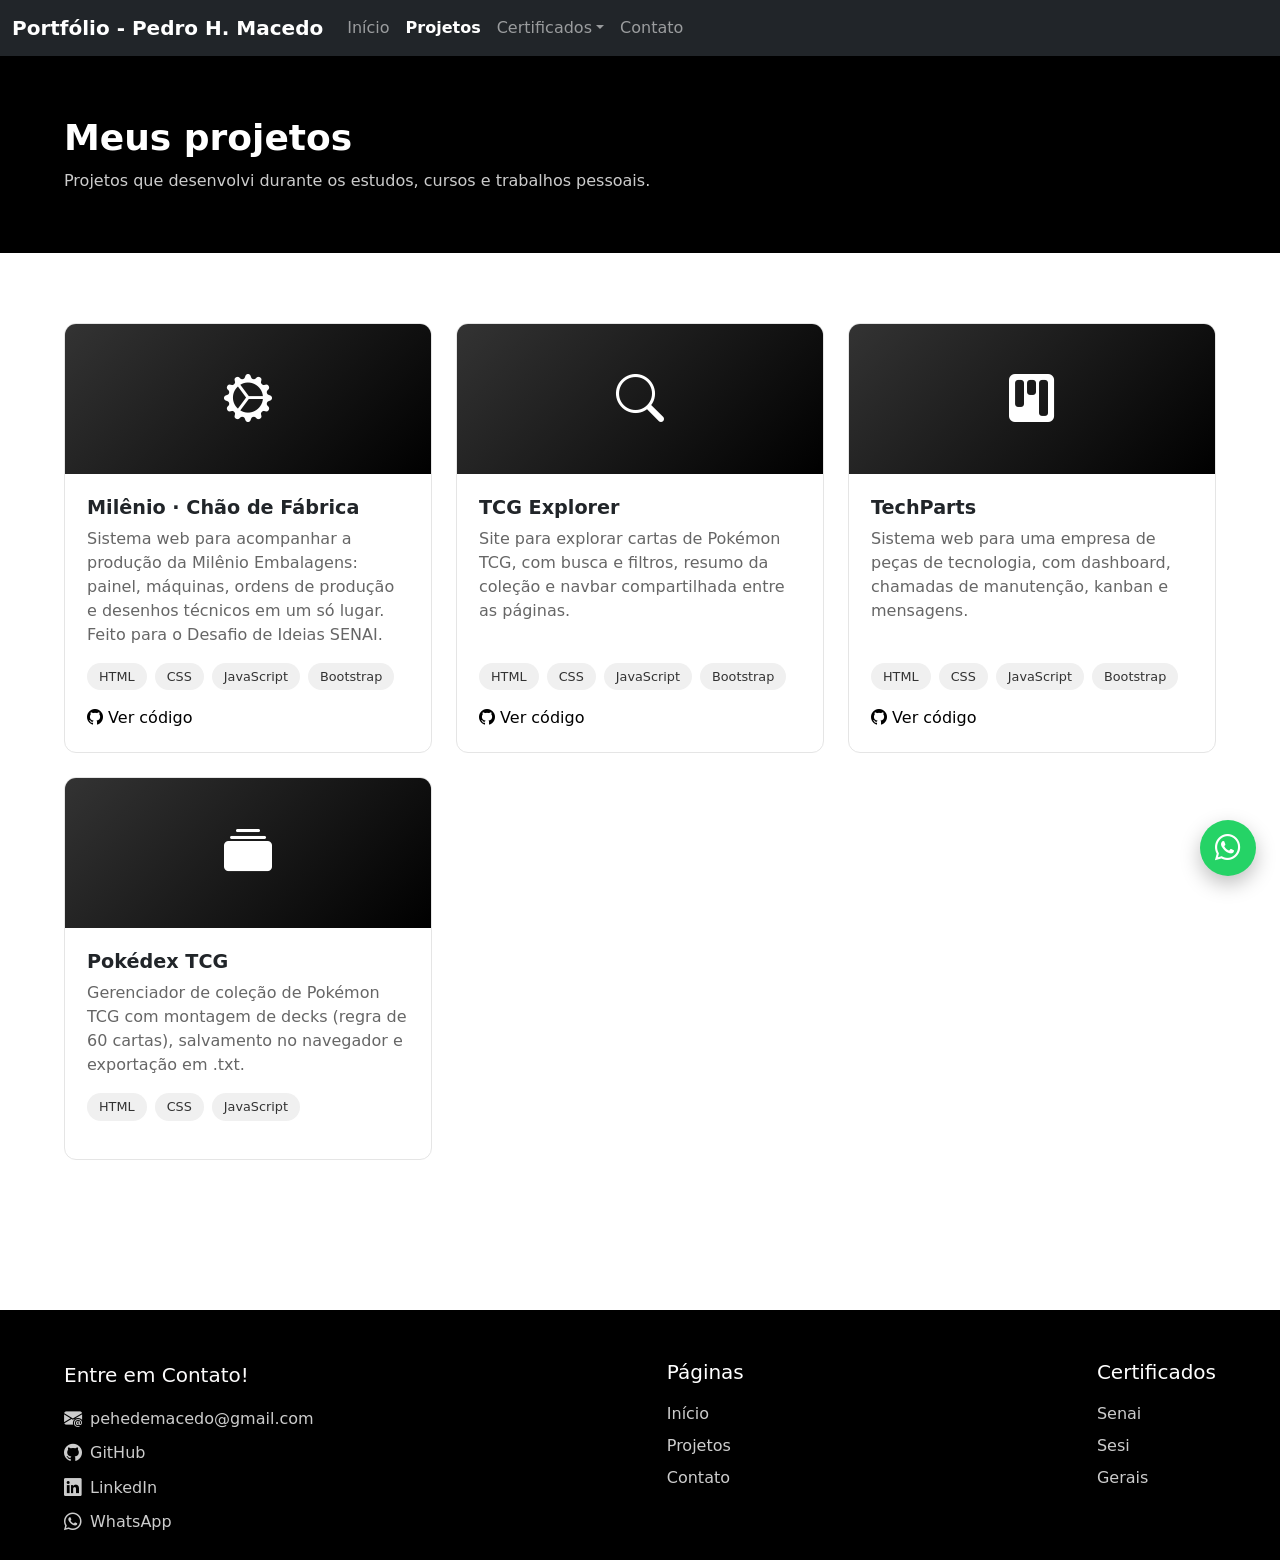
==== commit 81abf000: "Update projetos.html" ====
--- a/pages/projetos.html
+++ b/pages/projetos.html
@@ -88,7 +88,7 @@
                                     <span class="tag">JavaScript</span>
                                     <span class="tag">Bootstrap</span>
                                 </div>
-                                <a class="projeto-link" href="https://github.com/pehedemacedo" target="_blank"
+                                <a class="projeto-link" href="https://github.com/pehedemacedo/pokemon-tcg-explorer" target="_blank"
                                     rel="noopener">
                                     <i class="bi bi-github"></i> Ver código
                                 </a>
@@ -108,7 +108,7 @@
                                     <span class="tag">JavaScript</span>
                                     <span class="tag">Bootstrap</span>
                                 </div>
-                                <a class="projeto-link" href="https://github.com/pehedemacedo" target="_blank"
+                                <a class="projeto-link" href="https://github.com/pehedemacedo/TechParts-IdeasChallangeSenai" target="_blank"
                                     rel="noopener">
                                     <i class="bi bi-github"></i> Ver código
                                 </a>
@@ -127,10 +127,7 @@
                                     <span class="tag">CSS</span>
                                     <span class="tag">JavaScript</span>
                                 </div>
-                                <a class="projeto-link" href="https://github.com/pehedemacedo" target="_blank"
-                                    rel="noopener">
-                                    <i class="bi bi-github"></i> Ver código
-                                </a>
+                                
                             </div>
                         </article>
                     </div>
@@ -203,4 +200,4 @@
     <script src="../js/main.js"></script>
 </body>
 
-</html>+</html>
